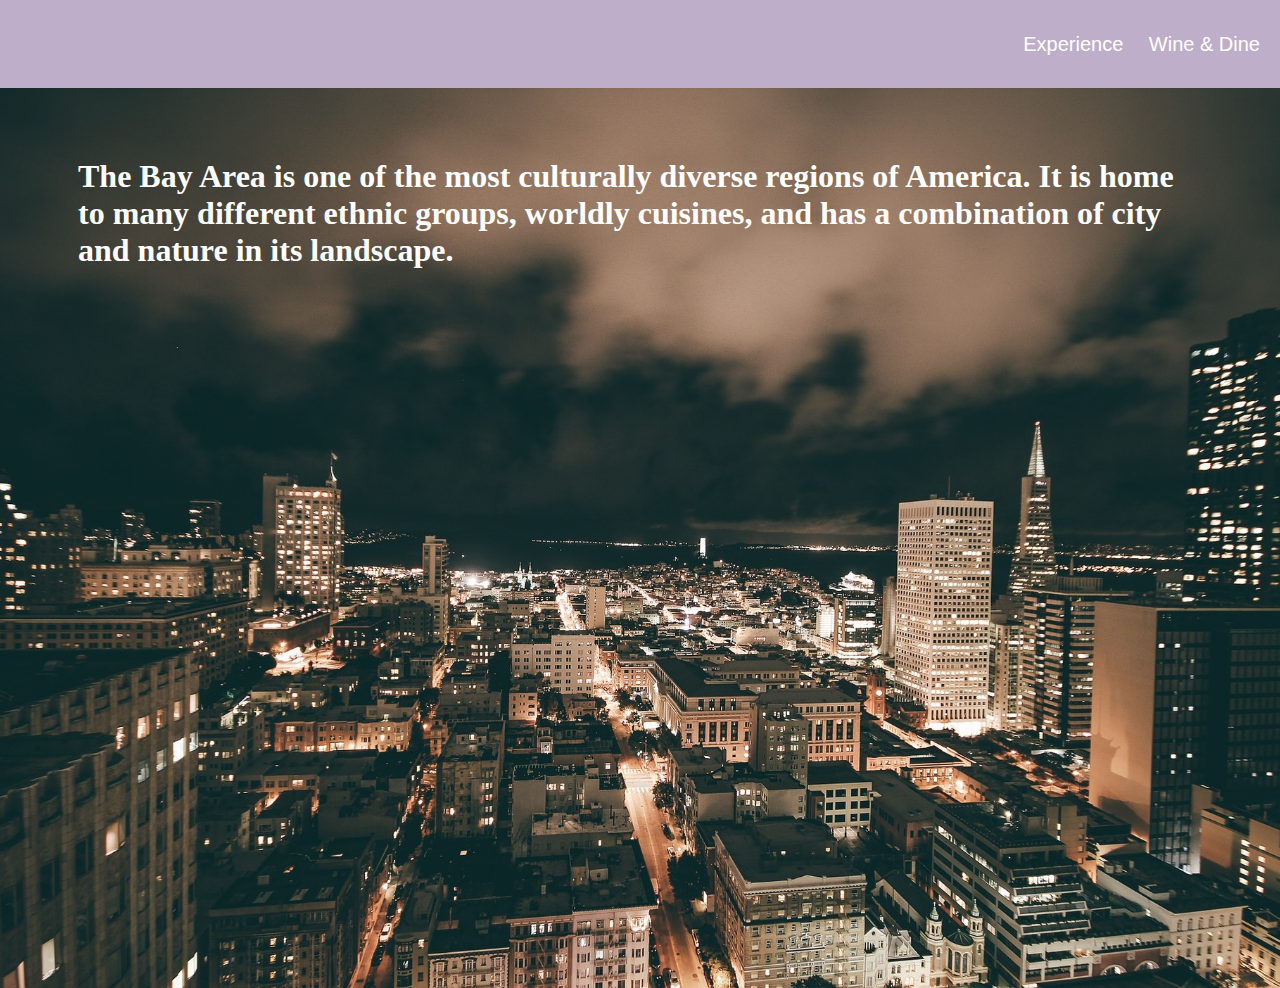
==== bayarea/index.html @ 2e2bbe95 "final group project push" ====
<!DOCTYPE html>
<html>
    <head>
        <title>Bay Area</title>
        <link rel="stylesheet" href="bayarea.css" type="text/css" />
    </head>
    <body>
    <div class="nav">
        <ul>
            <li><a href="#">Experience</a></li>
            <li><a href="#">Wine & Dine</a></li>
        </ul>
    </div>
    <div class ="content">
        <h1>The Bay Area is one of the most culturally diverse regions of America. It is home to many different ethnic groups, worldly cuisines, and has a combination of city and nature in its landscape.</h1>
        
        
    </div>

    </body>
</html>
---- bayarea/bayarea.css ----
body {
    margin: 0px;
    padding: 0px;
}

.nav {
    font-family: 'Roboto', Helvetica, sans-serif;
    font-size: 20px;
    background-color: #bfaec9;
    margin: 0px;
    padding: 18px 0px 18px 0px;
}

.nav ul {
    text-align: right;
    margin: 0px;
}

.nav li {
    display: inline-block;
    padding: 15px 20px 15px 0px;
    text-align: center; 
}

.nav a {
    color: white;
}

.nav a:link {
    text-decoration: none;
}

.content {
    font-family: 'Merriweather', Georgia, serif;
    height: 100vh;
    margin: -22px;
    background: url('san-francisco-cover.jpg') no-repeat;
    background-size: cover;
    background-position: center;
}

h1 {
    padding: 70px 100px 50px 100px;
    color: white;
}
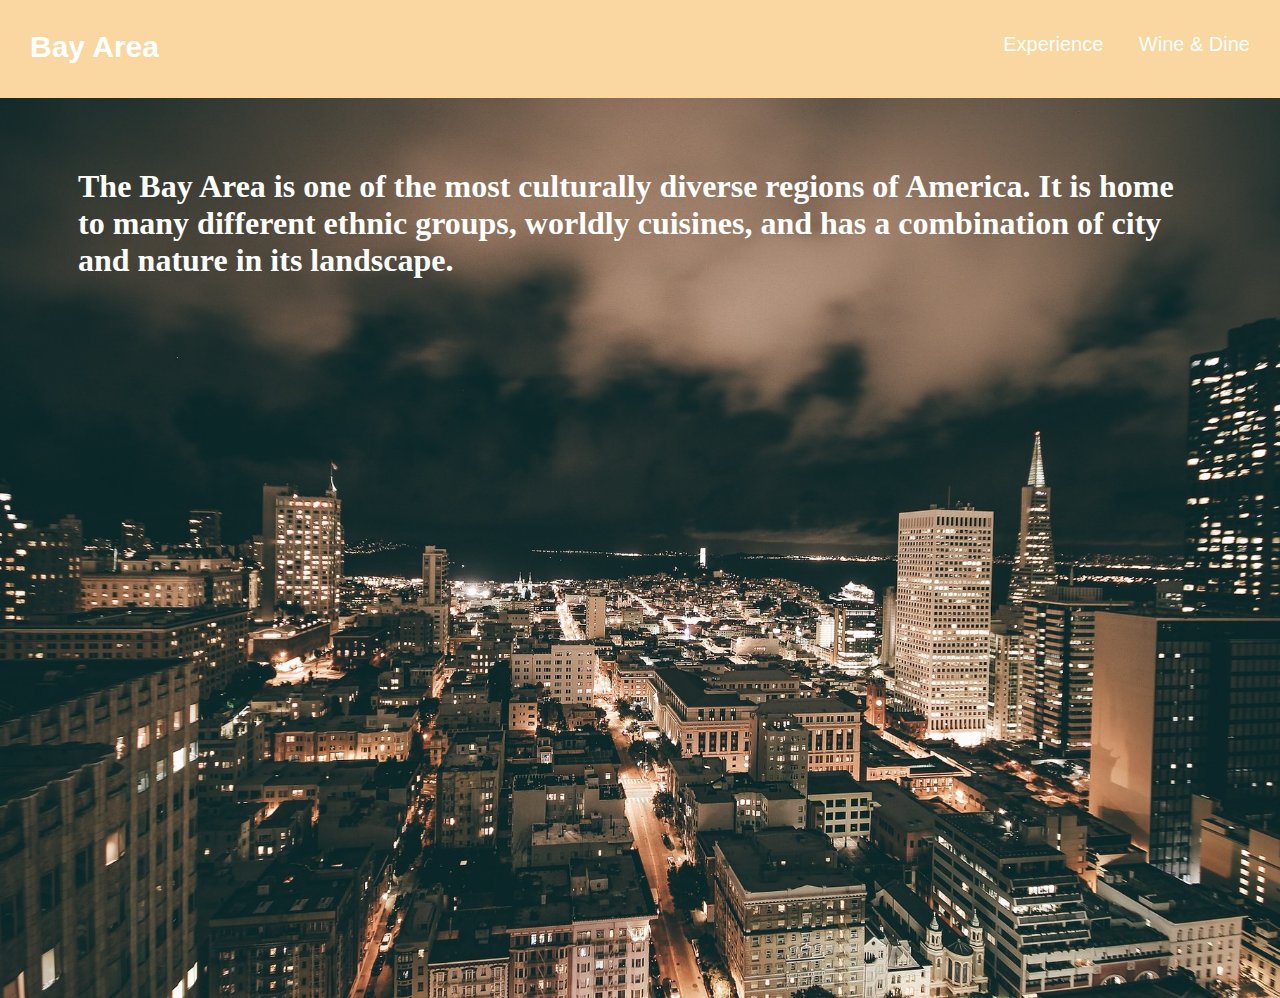
==== commit c7d95f81: "personal project push 5" ====
--- a/bayarea/index.html
+++ b/bayarea/index.html
@@ -5,13 +5,25 @@
         <link rel="stylesheet" href="bayarea.css" type="text/css" />
     </head>
     <body>
+        
+<!--nav starts here-->
+    
+    <div class="box"> 
+    <h2>Bay Area</h2>
     <div class="nav">
         <ul>
-            <li><a href="#">Experience</a></li>
-            <li><a href="#">Wine & Dine</a></li>
+            
+<!--links to my sub pages-->
+            
+            <li><a href="experience.html">Experience</a></li> 
+            <li><a href="winedine.html">Wine & Dine</a></li>
         </ul>
     </div>
-    <div class ="content">
+    </div>
+    
+<!--body starts here-->
+    
+    <div class="content">
         <h1>The Bay Area is one of the most culturally diverse regions of America. It is home to many different ethnic groups, worldly cuisines, and has a combination of city and nature in its landscape.</h1>
         
         
--- a/bayarea/bayarea.css
+++ b/bayarea/bayarea.css
@@ -1,12 +1,30 @@
 body {
+    margin: 0px; /* this helps remove the extra space on top */
+    padding: 0px;
+}
+
+/* nav details start here */
+
+.box {
+    background-color: #FAD7A0;
+    display: flex;
+    justify-content: space-between;
     margin: 0px;
-    padding: 0px;
+    padding-bottom: 5px;
+}
+
+h2 {
+    padding: 5px 30px;
+    font-size: 30px;
+    color: white;
+    font-family: 'Bellefair', Helvetica, sans-serif;
+    
 }
 
 .nav {
     font-family: 'Roboto', Helvetica, sans-serif;
-    font-size: 20px;
-    background-color: #bfaec9;
+    font-size: 20px; 
+    background-color: #FAD7A0;  /* hex color here */
     margin: 0px;
     padding: 18px 0px 18px 0px;
 }
@@ -18,7 +36,7 @@
 
 .nav li {
     display: inline-block;
-    padding: 15px 20px 15px 0px;
+    padding: 15px 30px 15px 0px;
     text-align: center; 
 }
 
@@ -30,10 +48,16 @@
     text-decoration: none;
 }
 
+.nav a:hover {
+    color: gray;
+}
+
+/*google font used here*/
+
 .content {
     font-family: 'Merriweather', Georgia, serif;
     height: 100vh;
-    margin: -22px;
+    margin: -22px;    /* this decreased the gap btw divs*/
     background: url('san-francisco-cover.jpg') no-repeat;
     background-size: cover;
     background-position: center;
@@ -42,4 +66,5 @@
 h1 {
     padding: 70px 100px 50px 100px;
     color: white;
+    font-family: 'Merriweather', Georgia, serif;
 }